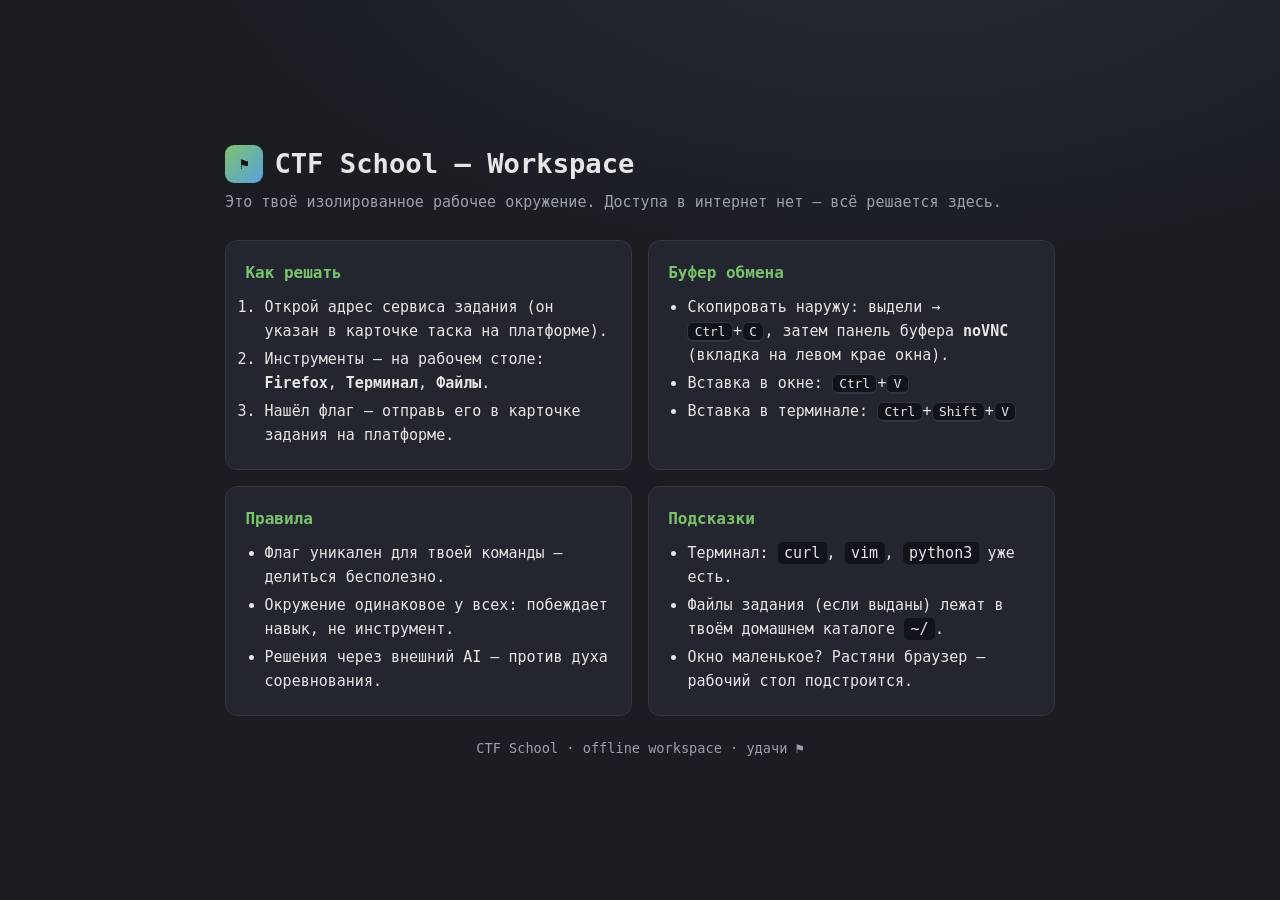
==== base/startpage/index.html @ dd91380b "add worksapces" ====
<!DOCTYPE html>
<html lang="ru">
<head>
<meta charset="utf-8">
<title>CTF School — Workspace</title>
<style>
  :root{ --bg:#1b1d23; --panel:#23262e; --line:#31353f; --fg:#e6e6e6; --muted:#9aa0aa; --acc:#7cc36e; --acc2:#5aa0e0; }
  *{box-sizing:border-box}
  html,body{margin:0;height:100%}
  body{background:radial-gradient(1200px 600px at 70% -10%, #262a33 0%, var(--bg) 60%);
       color:var(--fg);font:15px/1.6 "Hack",monospace,system-ui;display:flex;align-items:center;justify-content:center}
  .wrap{width:min(900px,92vw);padding:2.2rem}
  .brand{display:flex;align-items:center;gap:.7rem;margin-bottom:.2rem}
  .brand .logo{width:38px;height:38px;border-radius:9px;background:linear-gradient(135deg,var(--acc),var(--acc2));
       display:grid;place-items:center;color:#10131a;font-weight:800}
  h1{font-size:1.7rem;margin:.1rem 0}
  .sub{color:var(--muted);margin:0 0 1.6rem}
  .grid{display:grid;grid-template-columns:1fr 1fr;gap:1rem}
  .card{background:var(--panel);border:1px solid var(--line);border-radius:12px;padding:1.1rem 1.2rem}
  .card h2{font-size:1rem;margin:.1rem 0 .6rem;color:var(--acc)}
  ol,ul{margin:.2rem 0;padding-left:1.2rem}
  li{margin:.25rem 0}
  kbd{background:#10131a;border:1px solid var(--line);border-bottom-width:2px;border-radius:6px;padding:.05rem .4rem;font-size:.85em}
  code{background:#10131a;border-radius:5px;padding:.1rem .4rem}
  .muted{color:var(--muted)}
  .foot{margin-top:1.4rem;color:var(--muted);font-size:.85rem;text-align:center}
</style>
</head>
<body>
  <div class="wrap">
    <div class="brand"><div class="logo">⚑</div>
      <div><h1>CTF School — Workspace</h1></div>
    </div>
    <p class="sub">Это твоё изолированное рабочее окружение. Доступа в интернет нет — всё решается здесь.</p>

    <div class="grid">
      <div class="card">
        <h2>Как решать</h2>
        <ol>
          <li>Открой адрес сервиса задания (он указан в карточке таска на платформе).</li>
          <li>Инструменты — на рабочем столе: <b>Firefox</b>, <b>Терминал</b>, <b>Файлы</b>.</li>
          <li>Нашёл флаг — отправь его в карточке задания на платформе.</li>
        </ol>
      </div>
      <div class="card">
        <h2>Буфер обмена</h2>
        <ul>
          <li>Скопировать наружу: выдели → <kbd>Ctrl</kbd>+<kbd>C</kbd>, затем панель буфера <b>noVNC</b> (вкладка на левом крае окна).</li>
          <li>Вставка в окне: <kbd>Ctrl</kbd>+<kbd>V</kbd></li>
          <li>Вставка в терминале: <kbd>Ctrl</kbd>+<kbd>Shift</kbd>+<kbd>V</kbd></li>
        </ul>
      </div>
      <div class="card">
        <h2>Правила</h2>
        <ul>
          <li>Флаг уникален для твоей команды — делиться бесполезно.</li>
          <li>Окружение одинаковое у всех: побеждает навык, не инструмент.</li>
          <li>Решения через внешний AI — против духа соревнования.</li>
        </ul>
      </div>
      <div class="card">
        <h2>Подсказки</h2>
        <ul>
          <li>Терминал: <code>curl</code>, <code>vim</code>, <code>python3</code> уже есть.</li>
          <li>Файлы задания (если выданы) лежат в твоём домашнем каталоге <code>~/</code>.</li>
          <li>Окно маленькое? Растяни браузер — рабочий стол подстроится.</li>
        </ul>
      </div>
    </div>

    <div class="foot">CTF School · offline workspace · удачи ⚑</div>
  </div>
</body>
</html>
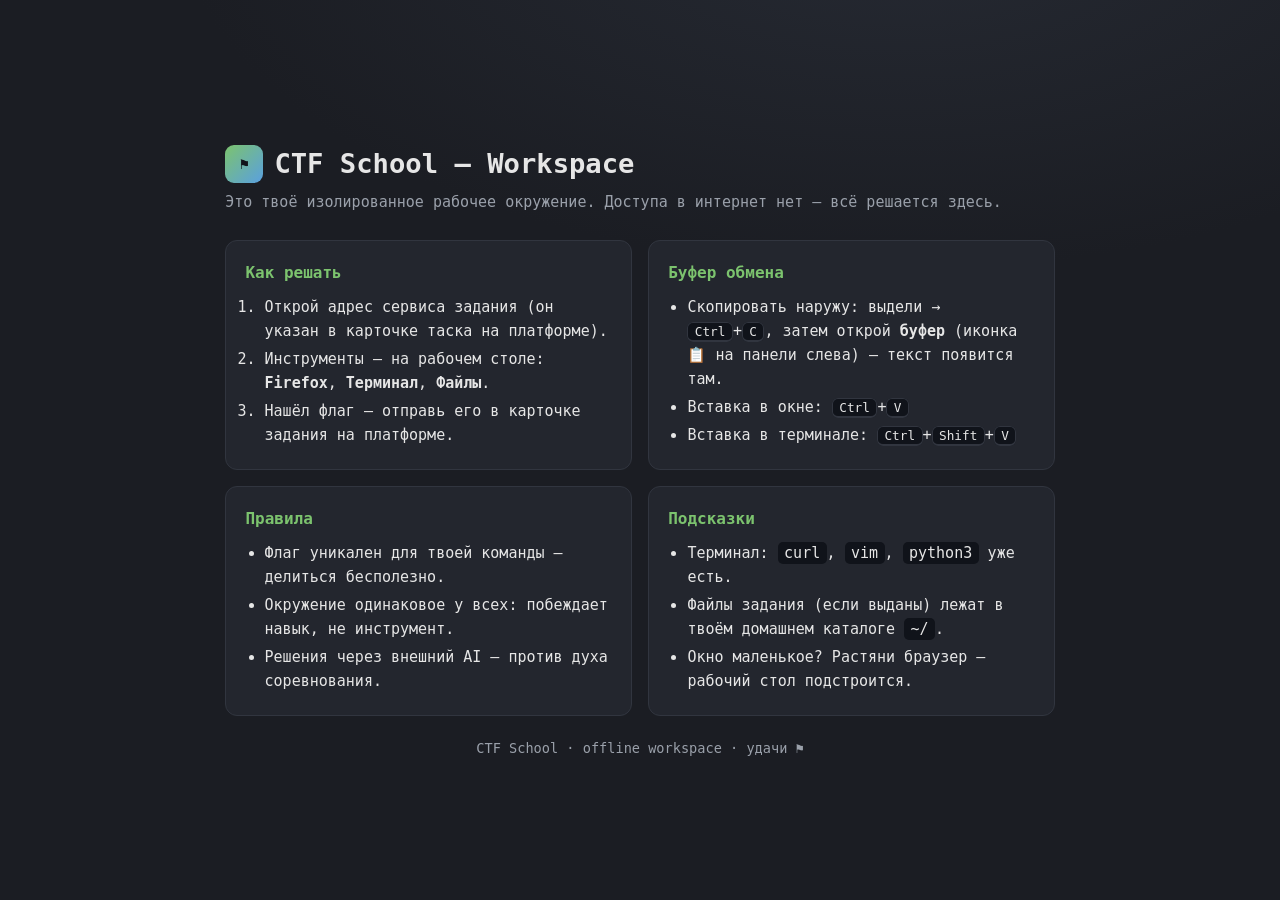
==== commit 9fb01dc7: "update novnc and add terminal" ====
--- a/base/startpage/index.html
+++ b/base/startpage/index.html
@@ -45,7 +45,7 @@
       <div class="card">
         <h2>Буфер обмена</h2>
         <ul>
-          <li>Скопировать наружу: выдели → <kbd>Ctrl</kbd>+<kbd>C</kbd>, затем панель буфера <b>noVNC</b> (вкладка на левом крае окна).</li>
+          <li>Скопировать наружу: выдели → <kbd>Ctrl</kbd>+<kbd>C</kbd>, затем открой <b>буфер</b> (иконка 📋 на панели слева) — текст появится там.</li>
           <li>Вставка в окне: <kbd>Ctrl</kbd>+<kbd>V</kbd></li>
           <li>Вставка в терминале: <kbd>Ctrl</kbd>+<kbd>Shift</kbd>+<kbd>V</kbd></li>
         </ul>
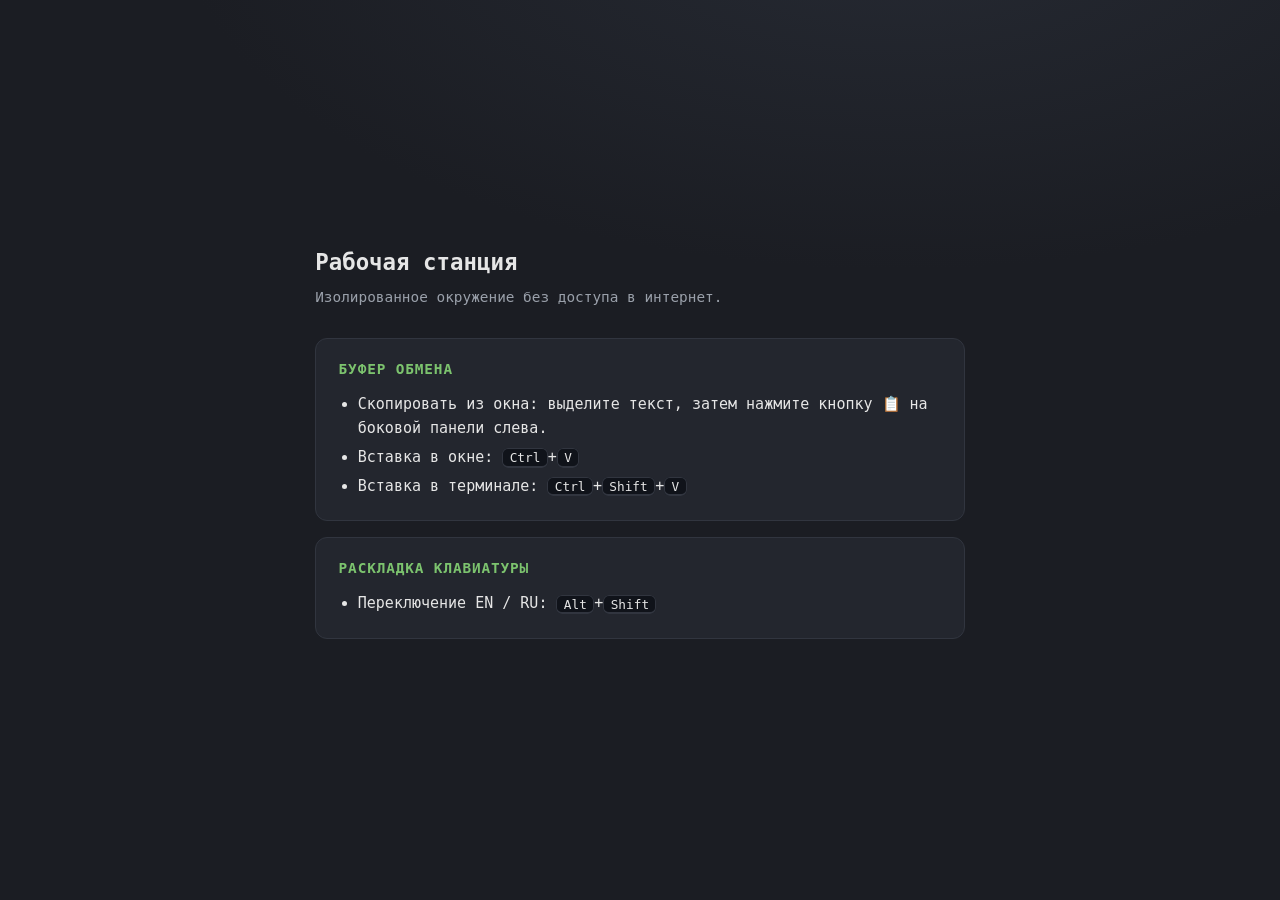
==== commit ccea9540: "add russian" ====
--- a/base/startpage/index.html
+++ b/base/startpage/index.html
@@ -2,73 +2,44 @@
 <html lang="ru">
 <head>
 <meta charset="utf-8">
-<title>CTF School — Workspace</title>
+<title>Рабочая станция</title>
 <style>
   :root{ --bg:#1b1d23; --panel:#23262e; --line:#31353f; --fg:#e6e6e6; --muted:#9aa0aa; --acc:#7cc36e; --acc2:#5aa0e0; }
   *{box-sizing:border-box}
   html,body{margin:0;height:100%}
   body{background:radial-gradient(1200px 600px at 70% -10%, #262a33 0%, var(--bg) 60%);
        color:var(--fg);font:15px/1.6 "Hack",monospace,system-ui;display:flex;align-items:center;justify-content:center}
-  .wrap{width:min(900px,92vw);padding:2.2rem}
-  .brand{display:flex;align-items:center;gap:.7rem;margin-bottom:.2rem}
-  .brand .logo{width:38px;height:38px;border-radius:9px;background:linear-gradient(135deg,var(--acc),var(--acc2));
-       display:grid;place-items:center;color:#10131a;font-weight:800}
-  h1{font-size:1.7rem;margin:.1rem 0}
-  .sub{color:var(--muted);margin:0 0 1.6rem}
-  .grid{display:grid;grid-template-columns:1fr 1fr;gap:1rem}
-  .card{background:var(--panel);border:1px solid var(--line);border-radius:12px;padding:1.1rem 1.2rem}
-  .card h2{font-size:1rem;margin:.1rem 0 .6rem;color:var(--acc)}
-  ol,ul{margin:.2rem 0;padding-left:1.2rem}
-  li{margin:.25rem 0}
+  .wrap{width:min(720px,92vw);padding:2.2rem}
+  h1{font-size:1.4rem;margin:0 0 .3rem;color:var(--fg)}
+  .sub{color:var(--muted);margin:0 0 1.8rem;font-size:.9rem}
+  .card{background:var(--panel);border:1px solid var(--line);border-radius:12px;padding:1.1rem 1.4rem;margin-bottom:1rem}
+  .card h2{font-size:.9rem;margin:.1rem 0 .7rem;color:var(--acc);text-transform:uppercase;letter-spacing:.06em}
+  ul{margin:.2rem 0;padding-left:1.2rem}
+  li{margin:.3rem 0}
   kbd{background:#10131a;border:1px solid var(--line);border-bottom-width:2px;border-radius:6px;padding:.05rem .4rem;font-size:.85em}
   code{background:#10131a;border-radius:5px;padding:.1rem .4rem}
-  .muted{color:var(--muted)}
-  .foot{margin-top:1.4rem;color:var(--muted);font-size:.85rem;text-align:center}
 </style>
 </head>
 <body>
   <div class="wrap">
-    <div class="brand"><div class="logo">⚑</div>
-      <div><h1>CTF School — Workspace</h1></div>
-    </div>
-    <p class="sub">Это твоё изолированное рабочее окружение. Доступа в интернет нет — всё решается здесь.</p>
+    <h1>Рабочая станция</h1>
+    <p class="sub">Изолированное окружение без доступа в интернет.</p>
 
-    <div class="grid">
-      <div class="card">
-        <h2>Как решать</h2>
-        <ol>
-          <li>Открой адрес сервиса задания (он указан в карточке таска на платформе).</li>
-          <li>Инструменты — на рабочем столе: <b>Firefox</b>, <b>Терминал</b>, <b>Файлы</b>.</li>
-          <li>Нашёл флаг — отправь его в карточке задания на платформе.</li>
-        </ol>
-      </div>
-      <div class="card">
-        <h2>Буфер обмена</h2>
-        <ul>
-          <li>Скопировать наружу: выдели → <kbd>Ctrl</kbd>+<kbd>C</kbd>, затем открой <b>буфер</b> (иконка 📋 на панели слева) — текст появится там.</li>
-          <li>Вставка в окне: <kbd>Ctrl</kbd>+<kbd>V</kbd></li>
-          <li>Вставка в терминале: <kbd>Ctrl</kbd>+<kbd>Shift</kbd>+<kbd>V</kbd></li>
-        </ul>
-      </div>
-      <div class="card">
-        <h2>Правила</h2>
-        <ul>
-          <li>Флаг уникален для твоей команды — делиться бесполезно.</li>
-          <li>Окружение одинаковое у всех: побеждает навык, не инструмент.</li>
-          <li>Решения через внешний AI — против духа соревнования.</li>
-        </ul>
-      </div>
-      <div class="card">
-        <h2>Подсказки</h2>
-        <ul>
-          <li>Терминал: <code>curl</code>, <code>vim</code>, <code>python3</code> уже есть.</li>
-          <li>Файлы задания (если выданы) лежат в твоём домашнем каталоге <code>~/</code>.</li>
-          <li>Окно маленькое? Растяни браузер — рабочий стол подстроится.</li>
-        </ul>
-      </div>
+    <div class="card">
+      <h2>Буфер обмена</h2>
+      <ul>
+        <li>Скопировать из окна: выделите текст, затем нажмите кнопку <b>📋</b> на боковой панели слева.</li>
+        <li>Вставка в окне: <kbd>Ctrl</kbd>+<kbd>V</kbd></li>
+        <li>Вставка в терминале: <kbd>Ctrl</kbd>+<kbd>Shift</kbd>+<kbd>V</kbd></li>
+      </ul>
     </div>
 
-    <div class="foot">CTF School · offline workspace · удачи ⚑</div>
+    <div class="card">
+      <h2>Раскладка клавиатуры</h2>
+      <ul>
+        <li>Переключение EN / RU: <kbd>Alt</kbd>+<kbd>Shift</kbd></li>
+      </ul>
+    </div>
   </div>
 </body>
 </html>
